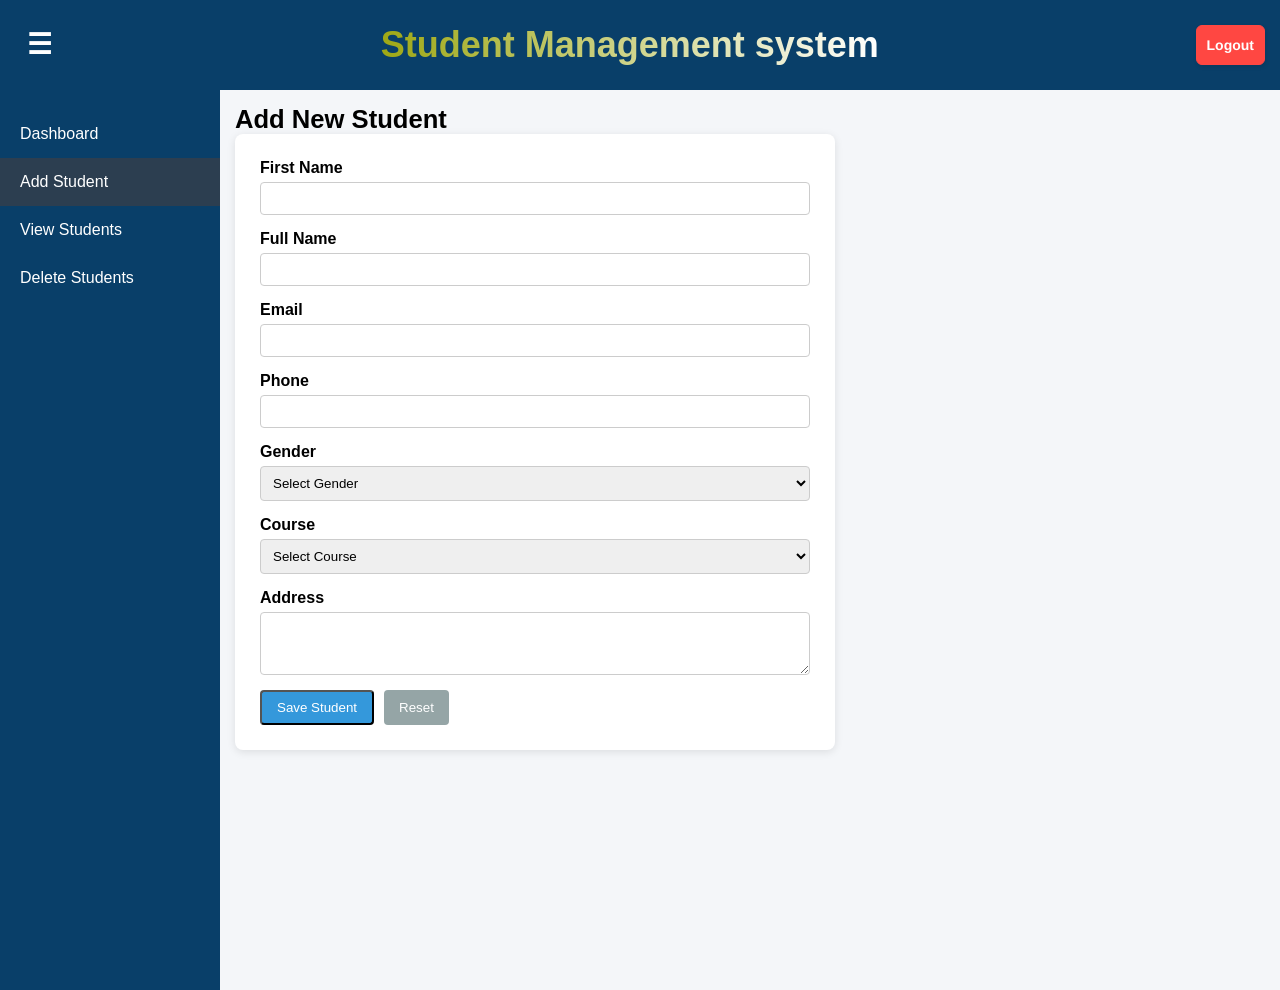
==== addStudent.html @ 4e07d727 "Initial commit" ====
<!doctype html>
<html lang="en">
  <head>
    <meta charset="UTF-8" />
    <title>Add Student</title>
    <meta name="viewport" content="width=device-width, initial-scale=1.0" />
    <link rel="stylesheet" href="style.css" />
  </head>
  <body>
    <!-- Top Navbar -->
    <div id="navbar-container"></div>

    <div class="container">
      <!-- Sidebar -->
      <aside class="sidebar">
        <!-- <button id="menu-btn" class="menu-btn">☰</button> -->
        <div class="aside-inner-cont">
          <ul>
            <li class="sideLink active" id="dashboard">
              <a href="index.html">Dashboard</a>
            </li>
            <li class="sideLink" id="addStudent">
              <a href="addStudent.html">Add Student</a>
            </li>
            <li class="sideLink" id="viewStudent">
              <a href="students.html">View Students</a>
            </li>
            <li class="sideLink" id="delStudent">
              <a href="delStudent.html">Delete Students</a>
            </li>
          </ul>
        </div>
      </aside>
      <!-- Main Content -->
      <main class="main-content">
        <h1 class="addStHead">Add New Student</h1>

        <div class="form-container">
          <form id="addStudentForm">
            <div class="form-group">
              <label for="firstName">First Name</label>
              <input type="text" name="firstName" id="firstName" required />
            </div>
            <div class="form-group">
              <label>Full Name</label>
              <input type="text" id="name" name="name" required />
            </div>

            <!-- <div class="form-group">
              <label>Roll Number</label>
              <input type="text" id="roll" name="rollNo" required />
            </div> -->

            <div class="form-group">
              <label>Email</label>
              <input type="email" id="email" name="email" required />
            </div>

            <div class="form-group">
              <label>Phone</label>
              <input type="tel" id="phone" name="phone" required />
            </div>

            <div class="form-group">
              <label>Gender</label>
              <select id="gender" name="gender" required>
                <option value="">Select Gender</option>
                <option>Male</option>
                <option>Female</option>
                <option>Other</option>
              </select>
            </div>

            <div class="form-group">
              <label>Course</label>
              <!-- <input type="text" id="course" name="course" /> -->
              <select name="course" id="course" required>
                <option value="">Select Course</option>
                <option>B.C.A</option>
                <option>BSc IT</option>
                <option>B.B.A</option>
              </select>
            </div>

            <div class="form-group">
              <label>Address</label>
              <textarea
                id="address"
                name="address"
                rows="3"
                required
              ></textarea>
            </div>

            <div class="form-buttons">
              <button type="submit" class="btn">Save Student</button>
              <button type="reset" class="btn secondary-btn">Reset</button>
              <span id="alert" style="color: red"></span>
            </div>
          </form>
        </div>
      </main>
    </div>
    <script src="js/global.js"></script>

    <script src="js/addSt.js"></script>
  </body>
</html>
---- style.css ----
/* Reset */
* {
  margin: 0;
  padding: 0;
  box-sizing: border-box;
  font-family: Arial, sans-serif;
}

/* FIX 1: Make the body a flex container that fills the screen.
   This prevents the top-nav from pushing the container off-screen.
*/
body {
  min-height: 100vh;
  display: flex;
  flex-direction: column;
  overflow: hidden; /* Prevents double scrollbars on the window */
}

/* Top Navbar */
.top-nav {
  background-color: #093f69;
  color: white;
  padding: 15px 20px;
  display: flex;
  justify-content: space-between;
  align-items: center;
  flex-shrink: 0; /* Ensures the nav doesn't squash */
  height: 10vh;
}

/* Layout Container */
.container {
  display: flex;
  flex: 1; /* Takes up all remaining space below the navbar */
  overflow: hidden; /* Keeps the sidebar and main-content contained */
}

/* Sidebar */
.sidebar {
  display: flex;
  justify-content: start;
  align-items: end;
  flex-direction: column;
  background-color: #093f69;
  padding-top: 20px;
  overflow-y: auto;
  width: 0;
  min-height: 100vh;
  transition: 0.3s ease-in-out;
}

.aside-inner-cont {
  width: 100%;
  height: 100%;
}

.sidebar.active {
  width: 220px;
  transition: width 0.3s ease-in-out;
}

.sidebar ul {
  list-style: none;
}

.sidebar ul li {
  padding: 15px 20px;
}

.sidebar ul li a {
  color: white;
  text-decoration: none;
}

.sidebar ul li:hover {
  background-color: #2c3e50;
}

.sidebar .active {
  background-color: #2c3e50;
}

/* Main Content */
.main-content {
  flex: 1;
  padding: 30px;
  background-color: #f4f6f9;
  /* FIX 2: Enable scrolling here so your cards and 
     tables don't get cut off.
  */
  overflow-y: auto;
}
#stHead {
  font-size: clamp(12px, 5vw, 36px);
  margin: 20px;
  font-weight: 600;
  background-image: linear-gradient(to left, #ffffff, #9ea815);
  color: transparent;
  background-clip: text;
  -webkit-background-clip: text;
}

.addStHead {
  font-size: clamp(20px, 2vw, 36px);
}

.user-info {
  display: flex;
  justify-content: center;
  align-items: center;
}
.user-info span {
  font-size: 20px;
  font-weight: 600;
  background-image: linear-gradient(to left, #ffffff, #9aa615);
  color: transparent;
  background-clip: text;
  margin: 20px;
  -webkit-background-clip: text;
}
/* Cards */
.cards {
  display: flex;
  gap: 20px;
  margin: 20px 0;
  flex-wrap: wrap; /* Allows cards to wrap on smaller screens */
}

.card {
  background-color: white;
  padding: 20px;
  flex: 1;
  min-width: 200px; /* Prevents cards from getting too thin */
  border-radius: 8px;
  box-shadow: 0 2px 5px rgba(0, 0, 0, 0.1);
}

.card h3 {
  margin-bottom: 10px;
}

/* Table Section */
.table-section {
  background-color: white;
  padding: 20px;
  border-radius: 8px;
  overflow-x: auto; /* Fixes horizontal overflow for large tables */
}

table {
  width: 100%;
  border-collapse: collapse;
  margin-top: 10px;
}

table th,
table td {
  padding: 10px;
  border-bottom: 1px solid #ddd;
  text-align: left;
}

table th {
  background-color: #ecf0f1;
}

/* Top actions */
.top-actions {
  display: flex;
  justify-content: space-between;
  margin: 20px 0;
  gap: 10px;
}

.top-actions input {
  padding: 8px;
  width: 250px;
}

/* Button */
.btn {
  padding: 8px 15px;
  background-color: #3498db;
  color: white;
  text-decoration: none;
  border-radius: 4px;
  display: inline-block;
}

.btn:hover {
  background-color: #2980b9;
}

/* Action buttons */
.action-btn {
  padding: 5px 8px;
  margin-right: 5px;
  border: none;
  cursor: pointer;
  border-radius: 4px;
}

.edit-btn {
  background-color: #f39c12;
  color: white;
}

.delete-btn {
  background-color: #e74c3c;
  color: white;
}

/* Form Container */
.form-container {
  background-color: white;
  padding: 25px;
  border-radius: 8px;
  max-width: 600px;
  box-shadow: 0 2px 8px rgba(0, 0, 0, 0.1);
}

/* Form Groups */
.form-group {
  display: flex;
  flex-direction: column;
  margin-bottom: 15px;
}

.form-group label {
  margin-bottom: 5px;
  font-weight: bold;
}

.form-group input,
.form-group select,
.form-group textarea {
  padding: 8px;
  border: 1px solid #ccc;
  border-radius: 4px;
}

/* Buttons */
.form-buttons {
  display: flex;
  gap: 10px;
  margin-top: 15px;
}

.secondary-btn {
  background-color: #95a5a6;
  color: white;
  border: none;
  cursor: pointer;
  border-radius: 4px;
  padding: 8px 15px;
}

.secondary-btn:hover {
  background-color: #7f8c8d;
}

.delContMain {
  position: relative;
}

.keyPrCont {
  display: flex;
  justify-content: center;
  align-items: center;
  flex-direction: column;
  position: absolute;
  z-index: 1000;
  top: 0;
  right: 0;
  left: 0;
  bottom: 0;
  width: 100%;
  height: 100%;
  background: rgb(255, 255, 255);
}

/* CSS */
#logout-btn {
  background: #ff4742;
  border: 1px solid #ff4742;
  border-radius: 6px;
  box-shadow: rgba(0, 0, 0, 0.1) 1px 2px 4px;
  box-sizing: border-box;
  color: #ffffff;
  cursor: pointer;
  display: inline-block;
  font-family: nunito, roboto, proxima-nova, "proxima nova", sans-serif;
  font-size: clamp(5px, 2vw, 16px);
  font-weight: 800;
  line-height: 16px;
  min-height: 40px;
  outline: 0;
  padding: 12px 14px;
  text-align: center;
  text-rendering: geometricprecision;
  text-transform: none;
  user-select: none;
  -webkit-user-select: none;
  touch-action: manipulation;
  vertical-align: middle;
}

#logout-btn:hover,
#logout-btn:active {
  background-color: initial;
  background-position: 0 0;
  color: #ff4742;
}

#logout-btn:active {
  opacity: 0.5;
}

.menu-btn {
  background: transparent;
  border: none;
  color: #ffffff;
  font-size: 28px;
  font-weight: 700;
  cursor: pointer;
  padding: 8px 12px;
  border-radius: 6px;
  transition:
    background-color 0.2s ease,
    transform 0.15s ease;
  line-height: 1;
}

/* Hover / tap feedback */
.menu-btn:hover {
  background-color: rgba(255, 255, 255, 0.15);
}

.menu-btn:active {
  transform: scale(0.95);
}

/* Desktop Devices under 720p */
@media (max-width: 1280px) {
  body {
    overflow: auto;
  }

  /* Navbar smaller */
  .top-nav {
    padding: 10px 15px;
  }

  .top-nav h3 {
    font-size: 16px;
  }

  .user-info span {
    display: none; /* hide welcome text */
  }

  #logout-btn {
    padding: 8px 10px;
    font-size: 14px;
  }

  .sidebar {
    width: 220px;
    height: 90vh;
    z-index: 1000;
    transition: width 0.5s ease-in-out;
  }

  .sidebar.active {
    width: 0;
    transition: width 0.3s ease-in-out;
  }

  .main-content {
    padding: 15px;
  }

  .addHead {
    text-align: center;
  }
}

/* Mobile devices only */
@media (max-width: 768px) {
  body {
    overflow: auto;
  }

  /* Navbar smaller */
  .top-nav {
    padding: 10px 15px;
  }

  .top-nav h3 {
    font-size: 16px;
  }

  .user-info span {
    display: none; /* hide welcome text */
  }

  #logout-btn {
    padding: 8px 10px;
    font-size: 14px;
  }

  .sidebar {
    position: fixed;
    top: 10vh;
    width: 220px;
    height: 90vh;
    z-index: 1000;
    transition: 0.5s ease-in-out;
  }

  .sidebar.active {
    background: #2c3e50;
    left: 0;
    transition: 0.5s ease-in-out;
  }

  /* Content full width */
  .container {
    flex-direction: column;
  }

  .main-content {
    padding: 15px;
  }
  .addStHead {
    text-align: center;
  }
  .quick-actions {
    display: block;
    flex: 1;
    gap: 20px;
    margin: 20px;
  }
}

/* Dashboard */
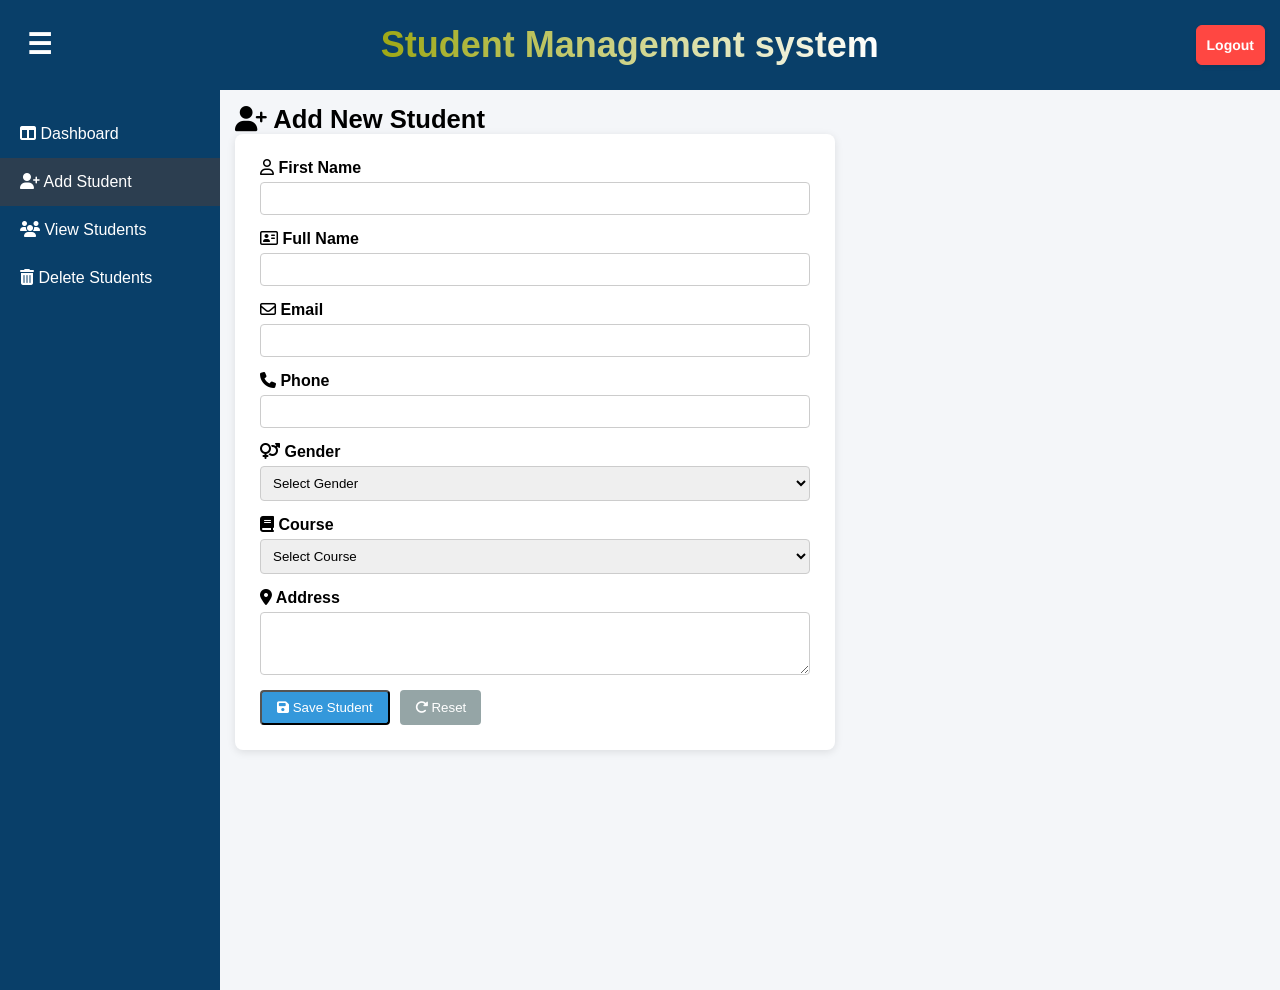
==== commit c0463bcb: "Just simple styling change" ====
--- a/addStudent.html
+++ b/addStudent.html
@@ -5,64 +5,76 @@
     <title>Add Student</title>
     <meta name="viewport" content="width=device-width, initial-scale=1.0" />
     <link rel="stylesheet" href="style.css" />
+    <link
+      rel="stylesheet"
+      href="https://cdnjs.cloudflare.com/ajax/libs/font-awesome/6.5.1/css/all.min.css"
+      integrity="sha512-DTOQO9RWCH3ppGqcWaEA1BIZOC6xxalwEsw9c2QQeAIftl+Vegovlnee1c9QX4TctnWMn13TZye+giMm8e2LwA=="
+      crossorigin="anonymous"
+      referrerpolicy="no-referrer"
+    />
   </head>
   <body>
-    <!-- Top Navbar -->
     <div id="navbar-container"></div>
 
     <div class="container">
-      <!-- Sidebar -->
       <aside class="sidebar">
-        <!-- <button id="menu-btn" class="menu-btn">☰</button> -->
         <div class="aside-inner-cont">
           <ul>
             <li class="sideLink active" id="dashboard">
-              <a href="index.html">Dashboard</a>
+              <a href="index.html"
+                ><i class="fa-solid fa-table-columns"></i> Dashboard</a
+              >
             </li>
             <li class="sideLink" id="addStudent">
-              <a href="addStudent.html">Add Student</a>
+              <a href="addStudent.html"
+                ><i class="fa-solid fa-user-plus"></i> Add Student</a
+              >
             </li>
             <li class="sideLink" id="viewStudent">
-              <a href="students.html">View Students</a>
+              <a href="students.html"
+                ><i class="fa-solid fa-users"></i> View Students</a
+              >
             </li>
             <li class="sideLink" id="delStudent">
-              <a href="delStudent.html">Delete Students</a>
+              <a href="delStudent.html"
+                ><i class="fa-solid fa-trash-can"></i> Delete Students</a
+              >
             </li>
           </ul>
         </div>
       </aside>
-      <!-- Main Content -->
       <main class="main-content">
-        <h1 class="addStHead">Add New Student</h1>
+        <h1 class="addStHead">
+          <i class="fa-solid fa-user-plus"></i> Add New Student
+        </h1>
 
         <div class="form-container">
           <form id="addStudentForm">
             <div class="form-group">
-              <label for="firstName">First Name</label>
+              <label for="firstName"
+                ><i class="fa-regular fa-user"></i> First Name</label
+              >
               <input type="text" name="firstName" id="firstName" required />
             </div>
             <div class="form-group">
-              <label>Full Name</label>
+              <label
+                ><i class="fa-regular fa-address-card"></i> Full Name</label
+              >
               <input type="text" id="name" name="name" required />
             </div>
 
-            <!-- <div class="form-group">
-              <label>Roll Number</label>
-              <input type="text" id="roll" name="rollNo" required />
-            </div> -->
-
             <div class="form-group">
-              <label>Email</label>
+              <label><i class="fa-regular fa-envelope"></i> Email</label>
               <input type="email" id="email" name="email" required />
             </div>
 
             <div class="form-group">
-              <label>Phone</label>
+              <label><i class="fa-solid fa-phone"></i> Phone</label>
               <input type="tel" id="phone" name="phone" required />
             </div>
 
             <div class="form-group">
-              <label>Gender</label>
+              <label><i class="fa-solid fa-venus-mars"></i> Gender</label>
               <select id="gender" name="gender" required>
                 <option value="">Select Gender</option>
                 <option>Male</option>
@@ -72,8 +84,7 @@
             </div>
 
             <div class="form-group">
-              <label>Course</label>
-              <!-- <input type="text" id="course" name="course" /> -->
+              <label><i class="fa-solid fa-book"></i> Course</label>
               <select name="course" id="course" required>
                 <option value="">Select Course</option>
                 <option>B.C.A</option>
@@ -83,7 +94,7 @@
             </div>
 
             <div class="form-group">
-              <label>Address</label>
+              <label><i class="fa-solid fa-location-dot"></i> Address</label>
               <textarea
                 id="address"
                 name="address"
@@ -92,9 +103,47 @@
               ></textarea>
             </div>
 
+            <div class="key-overlay" id="keyOverlay">
+              <div class="key-modal">
+                <h2>
+                  <i class="fa-solid fa-shield-halved"></i> Security Check
+                </h2>
+
+                <div class="form-group">
+                  <label for="authKey"
+                    ><i class="fa-solid fa-key"></i> Admin Key</label
+                  >
+                  <input
+                    type="password"
+                    id="authKey"
+                    placeholder="Enter key to proceed"
+                  />
+                </div>
+
+                <p id="keyAlert" class="key-alert"></p>
+
+                <div class="form-buttons">
+                  <button type="button" id="verifyKeyBtn" class="btn">
+                    <i class="fa-solid fa-unlock"></i> Verify & Submit
+                  </button>
+                  <button
+                    type="button"
+                    id="cancelKeyBtn"
+                    class="btn secondary-btn"
+                  >
+                    <i class="fa-solid fa-xmark"></i> Cancel
+                  </button>
+                </div>
+              </div>
+            </div>
+
             <div class="form-buttons">
-              <button type="submit" class="btn">Save Student</button>
-              <button type="reset" class="btn secondary-btn">Reset</button>
+              <button class="btn">
+                <i class="fa-solid fa-floppy-disk"></i> Save Student
+              </button>
+              <button type="reset" class="btn secondary-btn">
+                <i class="fa-solid fa-rotate-right"></i> Reset
+              </button>
               <span id="alert" style="color: red"></span>
             </div>
           </form>
--- a/style.css
+++ b/style.css
@@ -142,15 +142,17 @@
 /* Table Section */
 .table-section {
   background-color: white;
-  padding: 20px;
+  padding: 0 5px;
   border-radius: 8px;
-  overflow-x: auto; /* Fixes horizontal overflow for large tables */
+  height: 600px;
+  overflow: auto; /* Fixes horizontal overflow for large tables */
 }
 
 table {
   width: 100%;
   border-collapse: collapse;
   margin-top: 10px;
+  position: relative;
 }
 
 table th,
@@ -162,8 +164,24 @@
 
 table th {
   background-color: #ecf0f1;
-}
-
+  position: sticky;
+  top: 0;
+  /* width: 100%; */
+}
+
+.getDetBtn {
+  padding: 5px 10px;
+  background-color: #08427f;
+  color: white;
+  border: none;
+  border-radius: 4px;
+  cursor: pointer;
+  font-size: 16px;
+}
+.getDetBtn:hover {
+  padding: 7px 12px;
+  transition: 0.3s ease-in-out;
+}
 /* Top actions */
 .top-actions {
   display: flex;
@@ -339,7 +357,79 @@
 .menu-btn:active {
   transform: scale(0.95);
 }
-
+.student-card {
+  background: #ffffff;
+  border-radius: 14px;
+  padding: 24px 28px;
+  box-shadow: 0 10px 25px rgba(0, 0, 0, 0.08);
+  max-width: 900px;
+}
+
+.student-header {
+  border-bottom: 1px solid #eee;
+  margin-bottom: 20px;
+  padding-bottom: 10px;
+}
+
+.student-header h1 {
+  font-size: 26px;
+  color: #222;
+  margin: 0;
+}
+
+.student-header p {
+  font-size: 14px;
+  color: #666;
+  margin-top: 4px;
+}
+
+.student-grid {
+  display: grid;
+  grid-template-columns: repeat(2, 1fr);
+  gap: 18px 24px;
+}
+
+.detail-item {
+  display: flex;
+  flex-direction: column;
+  background: #f8f9fb;
+  padding: 14px 16px;
+  border-radius: 10px;
+}
+
+.detail-item.full-width {
+  grid-column: span 2;
+}
+
+.label {
+  font-size: 12px;
+  font-weight: 600;
+  color: #777;
+  margin-bottom: 6px;
+  text-transform: uppercase;
+}
+
+.value {
+  font-size: 16px;
+  color: #222;
+  font-weight: 500;
+  word-break: break-word;
+}
+
+#keyAlert.active {
+  animation: shake 0.1s linear;
+}
+@keyframes shake {
+  0% {
+    transform: translate(-20px, 0);
+  }
+  50% {
+    transform: translate(20px, 0);
+  }
+  100% {
+    transform: translate(0, 0);
+  }
+}
 /* Desktop Devices under 720p */
 @media (max-width: 1280px) {
   body {
@@ -441,6 +531,63 @@
     gap: 20px;
     margin: 20px;
   }
-}
-
-/* Dashboard */
+
+  .student-grid {
+    grid-template-columns: 1fr;
+  }
+
+  .detail-item.full-width {
+    grid-column: span 1;
+  }
+}
+
+/* Authentiaction */
+
+/* Overlay background */
+.key-overlay {
+  position: fixed;
+  top: 0;
+  left: 0;
+  width: 100%;
+  height: 100%;
+  background: rgba(0, 0, 0, 0.6);
+  display: none;
+  justify-content: center;
+  align-items: center;
+  z-index: 999;
+}
+
+/* Popup box */
+.key-modal {
+  background: #ffffff;
+  padding: 25px;
+  width: 100%;
+  max-width: 380px;
+  border-radius: 10px;
+  box-shadow: 0 10px 30px rgba(0, 0, 0, 0.3);
+  animation: popIn 0.25s ease;
+}
+
+.key-modal h2 {
+  margin-bottom: 15px;
+  text-align: center;
+}
+
+.key-alert {
+  color: red;
+  font-size: 0.85rem;
+  margin-top: 8px;
+  text-align: center;
+}
+
+/* Animation */
+@keyframes popIn {
+  from {
+    transform: scale(0.9);
+    opacity: 0;
+  }
+  to {
+    transform: scale(1);
+    opacity: 1;
+  }
+}
